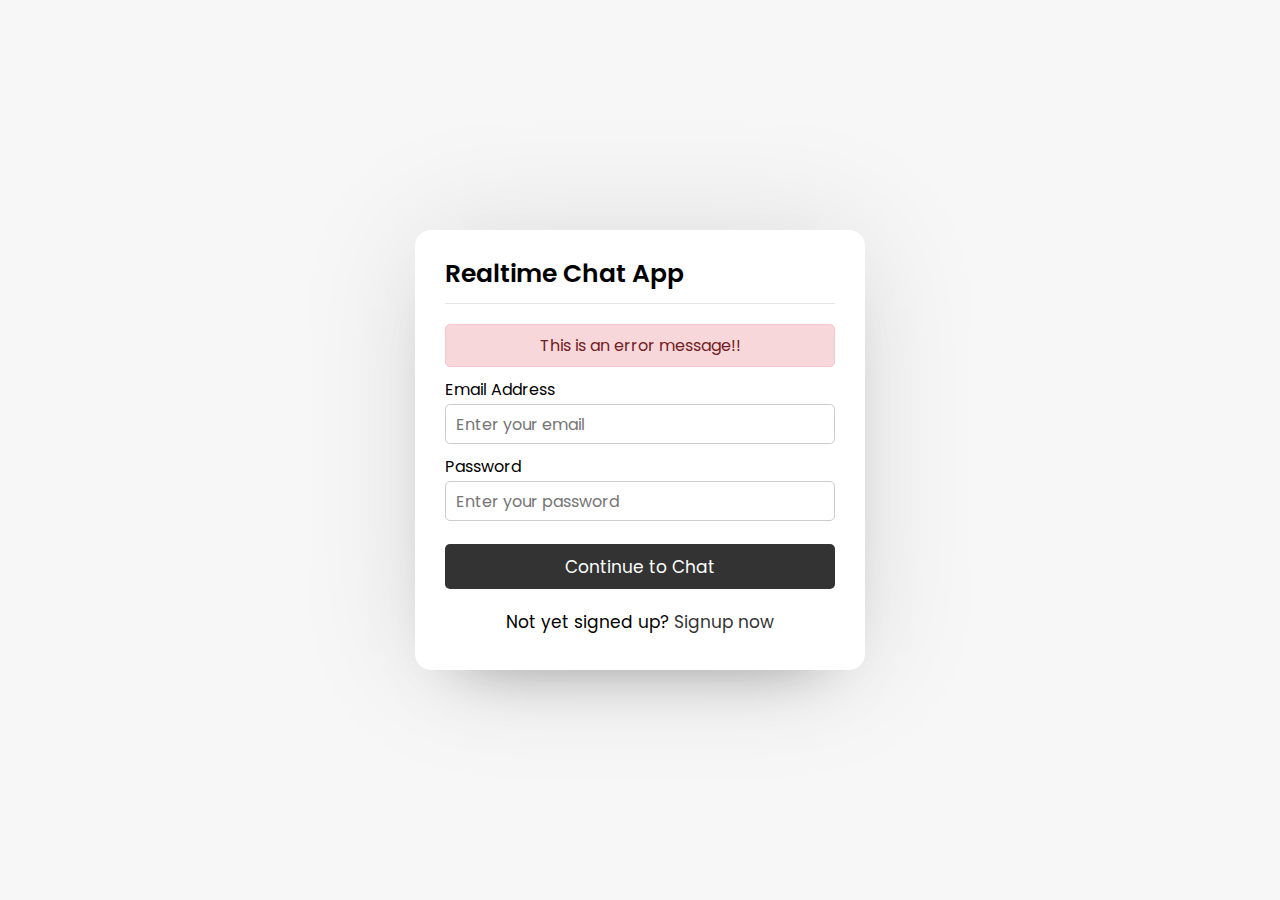
==== login.html @ 46e84b41 "feat: 製作註冊和登入頁面" ====
<!DOCTYPE html>
<html lang="zh-Hant">
<head>
    <meta charset="UTF-8">
    <meta http-equiv="X-UA-Compatible" content="IE=edge">
    <meta name="viewport" content="width=device-width, initial-scale=1.0">
    <link rel="stylesheet" href="https://cdnjs.cloudflare.com/ajax/libs/font-awesome/5.15.2/css/all.min.css" integrity="sha512-HK5fgLBL+xu6dm/Ii3z4xhlSUyZgTT9tuc/hSrtw6uzJOvgRr2a9jyxxT1ely+B+xFAmJKVSTbpM/CuL7qxO8w==" crossorigin="anonymous" />
    <link rel="stylesheet" href="css/style.css">
    <title>Chat App</title>
</head>
<body>
    <div class="wrapper">
        <section class="form login">
            <header>Realtime Chat App</header>
            <form action="">
                <div class="error-txt">This is an error message!!</div>
                <div class="field input">
                    <label>Email Address</label>
                    <input type="text" placeholder="Enter your email">
                </div>
                <div class="field input">
                    <label>Password</label>
                    <input type="text" placeholder="Enter your password">
                    <i class="fas fa-eye"></i>
                </div>
                <div class="field buttom">
                    <input type="submit" value="Continue to Chat">
                </div>
            </form>
            <div class="link">Not yet signed up? <a href="index.html">Signup now</a></div>
        </section>
    </div>
</body>
</html>
---- css/style.css ----
@import url('https://fonts.googleapis.com/css2?family=Poppins:wght@200;300;400;500;600;700&display=swap');
* {
    margin: 0;
    padding: 0;
    box-sizing: border-box;
    text-decoration: none;
    font-family: 'Poppins', '微軟正黑體', sans-serif;
}
body {
    display: flex;
    justify-content: center;
    align-items: center;
    min-height: 100vh;
    background: #f7f7f7;
}
.wrapper {
    background: #fff;
    width: 450px;
    border-radius: 16px;
    box-shadow: 0 0 128px 0 rgba(0, 0, 0, 0.1),
                0 32px 64px -48px rgba(0, 0, 0, 0.5);                
}

/* Signup Form CSS Code */
.form {
    padding: 25px 30px;
}
.form header {
    font-size: 25px;
    font-weight: 600;
    padding-bottom: 10px;
    border-bottom: 1px solid #e6e6e6;
}
.form form {
    margin: 20px 0px;
}
.form form .error-txt {
    color: #721c24;
    background: #f8d7da;
    padding: 8px 10px;
    text-align: center;
    border-radius: 5px;
    margin-bottom: 10px;
    border: 1px solid #f5c6cb;
}
.form form .field {
    display: flex;
    position: relative;
    flex-direction: column;
    margin-bottom: 10px;
}
.form form .field label {
    margin-bottom: 2px;
}
.form form .field input {
    outline: none;
}
.form form .input input {
    height: 40px;
    width: 100%;
    font-size: 16px;
    padding: 0 10px;
    border: 1px solid #ccc;
    border-radius: 5px;
}
.form form .image input {
    font-size: 17px;
}
.form form .buttom input {
    margin-top: 13px;
    height: 45px;
    border: none;
    font-size: 17px;
    font-weight: 400;
    background: #333;
    color: #fff;
    border-radius: 5px;
    cursor: pointer;
}
.form form .field i {
    position: absolute;
    right: 15px;
    color: #ccc;
    top: 70%;
    transform: translateY(-50%);
    cursor: pointer;
}
.form .link {
    text-align: center;
    margin: 10px 0;
    font-size: 17px;
}
.form .link a {
    color: #333;
}
.form .link a:hover {
    text-decoration: underline;
}
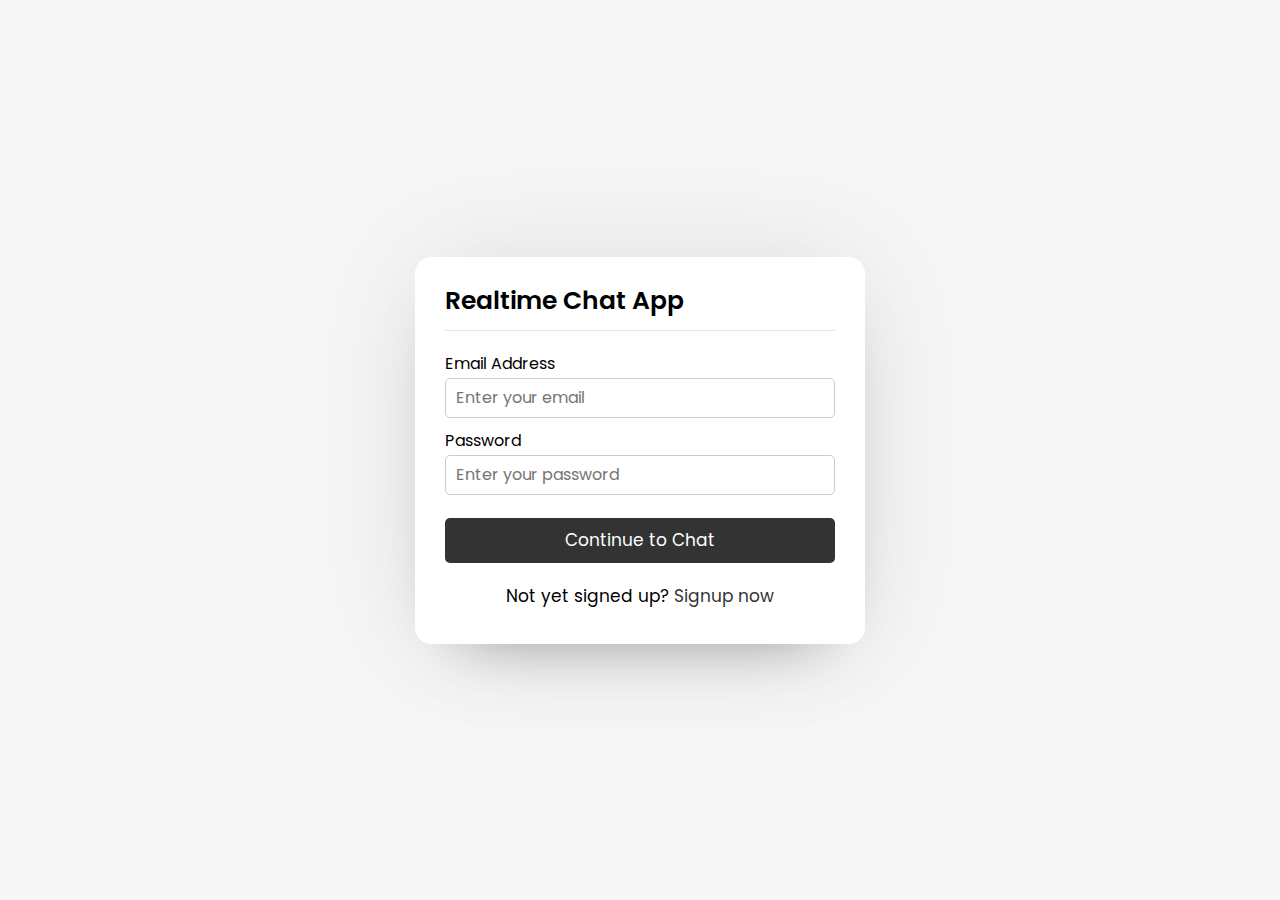
==== commit 917048f1: "feat: 前端頁面一些js效果及html tag修改 button按鈕的對應動作 js檔引入 form input type修改" ====
--- a/login.html
+++ b/login.html
@@ -20,7 +20,7 @@
                 </div>
                 <div class="field input">
                     <label>Password</label>
-                    <input type="text" placeholder="Enter your password">
+                    <input type="password" placeholder="Enter your password">
                     <i class="fas fa-eye"></i>
                 </div>
                 <div class="field buttom">
@@ -30,5 +30,7 @@
             <div class="link">Not yet signed up? <a href="index.html">Signup now</a></div>
         </section>
     </div>
+
+    <script src="javascript/pass-show-hide.js"></script>
 </body>
 </html>--- a/css/style.css
+++ b/css/style.css
@@ -42,6 +42,7 @@
     border-radius: 5px;
     margin-bottom: 10px;
     border: 1px solid #f5c6cb;
+    display: none;
 }
 .form form .field {
     display: flex;
@@ -63,6 +64,11 @@
     border: 1px solid #ccc;
     border-radius: 5px;
 }
+/* 消除原生的密碼顯示按鈕 */
+.form form .input input::-ms-reveal,
+.form form .input input::-ms-clear {
+    display: none;
+}
 .form form .image input {
     font-size: 17px;
 }
@@ -85,6 +91,10 @@
     transform: translateY(-50%);
     cursor: pointer;
 }
+.form form .field i.active::before {
+    content: '\f070';
+    color: #333;
+}
 .form .link {
     text-align: center;
     margin: 10px 0;
@@ -96,3 +106,212 @@
 .form .link a:hover {
     text-decoration: underline;
 }
+
+/* User Area CSS Code */
+.users {
+    padding: 25px 30px;
+}
+.users header,
+.users-list a {
+    display: flex;
+    justify-content: space-between;
+    align-items: center;
+    padding-bottom: 20px;
+    border-bottom: 1px solid #e6e6e6;
+}
+.wrapper img {
+    object-fit: cover;
+    border-radius: 50%;
+}
+:is(.users, .users-list) .content {
+    display: flex;
+    align-items: center;
+}
+.users header .content img {
+    height: 50px;
+    width: 50px;
+}
+:is(.users, .users-list) .details {
+    color: #000;
+    margin-left: 15px;
+}
+:is(.users, .users-list) .details span {
+    font-size: 18px;
+    font-weight: 500;
+}
+.users header .logout {
+    color: #fff;
+    background: #333;
+    padding: 7px 15px;
+    font-size: 17px;
+    border-radius: 5px;
+}
+.users .search {
+    margin: 20px 0;
+    display: flex;
+    position: relative;
+    justify-content: space-between;
+    align-items: center;
+}
+.users .search .text {
+    font-size: 18px;
+}
+.users .search input {
+    position: absolute;
+    height: 42px;
+    width: calc(100% - 50px);
+    border: 1px solid #ccc;
+    padding: 0 13px;
+    font-size: 16px;
+    border-radius: 5px 0 0 5px;
+    outline: none;
+    opacity: 0;
+    pointer-events: none;
+    transition: all 0.2s ease;
+}
+.users .search input.active {
+    opacity: 1;
+    pointer-events: auto;
+}
+.users .search button {
+    width: 47px;
+    height: 42px;
+    border: none;
+    outline: none;
+    color: #333;
+    background: #fff;
+    cursor: pointer;
+    font-size: 17px;
+    border-radius: 0 5px 5px 0;
+    transition: all 0.2s ease;
+}
+.users .search button.active {
+    color: #fff;
+    background: #333;
+}
+.users .search button.active i::before {
+    content: "\f00d";
+}
+.users-list {
+    max-height: 350px;
+    overflow-y: auto;
+}
+:is(.users-list, .chat-box)::-webkit-scrollbar {
+    width: 0px;
+}
+.users-list a {
+    margin-bottom: 15px;
+    padding-bottom: 10px;
+    padding-right: 15px;
+    border-bottom-color: #f1f1f1;
+}
+.users-list a:last-child {
+    border: none;
+    margin-bottom: 0px;
+}
+.users-list a .content img {
+    height: 40px;
+    width: 40px;
+}
+.users-list a .content p {
+    color: #67676a;
+}
+.users-list a .status-dot {
+    font-size: 12px;
+    color: #468669;
+}
+/* This is for offline status */
+.users-list a .status-dot.offline {
+    color: #ccc;
+}
+
+/* Chat Area CSS Code */
+.chat-area header {
+    display: flex;
+    align-items: center;
+    padding: 18px 30px;
+}
+.chat-area header .back-icon {
+    font-size: 18px;
+    color: #333;
+}
+.chat-area header img {
+    height: 45px;
+    width: 45px;
+    margin: 0 15px;
+}
+.chat-area header span {
+    font-size: 17px;
+    font-weight: 500;
+}
+.chat-box {
+    height: 500px;
+    overflow-y: auto;
+    background: #f7f7f7;
+    padding: 10px 30px 20px 30px;
+    box-shadow: inset 0 32px 32px -32px rgba(0 0 0 / 5%),
+                inset 0 -32px 32px -32px rgba(0 0 0 / 5%);
+}
+.chat-box .chat {
+    margin: 15px 0;
+}
+.chat-box .chat p {
+    word-wrap: break-word;
+    padding: 8px 16px;
+    box-shadow: 0 0 32px rgba(0 0 0 / 8%),
+                0 16px 16px -16px rgba(0 0 0 / 10%);
+}
+.chat-box .outgoing {
+    display: flex;
+}
+.outgoing .details {
+    margin-left: auto;
+    max-width: calc(100% - 130px);
+}
+.outgoing .details p {
+    background: #333;
+    color: #fff;
+    border-radius: 18px 18px 0 18px;
+}
+.chat-box .incoming {
+    display: flex;
+    align-items: flex-end;
+}
+.chat-box .incoming img {
+    height: 35px;
+    width: 35px;
+}
+.incoming .details {
+    margin-left: 10px;
+    margin-right: auto;
+    max-width: calc(100% - 130px);
+}
+.incoming .details p {
+    color: #333;
+    background: #fff;
+    border-radius: 18px 18px 18px 0;
+}
+.chat-area .typing-area {
+    padding: 18px 30px;
+    display: flex;
+    justify-content: space-between;
+}
+.typing-area input {
+    height: 45px;
+    width: calc(100% - 58px);
+    font-size: 17px;
+    border: 1px solid #ccc;
+    padding: 0 13px;
+    border-radius: 5px 0 0 5px;
+    outline: none;
+}
+.typing-area button {
+    width: 55px;
+    border: none;
+    outline: none;
+    background: #333;
+    color: #fff;
+    font-size: 19px;
+    cursor: pointer;
+    border-radius: 0 5px 5px 0;
+}